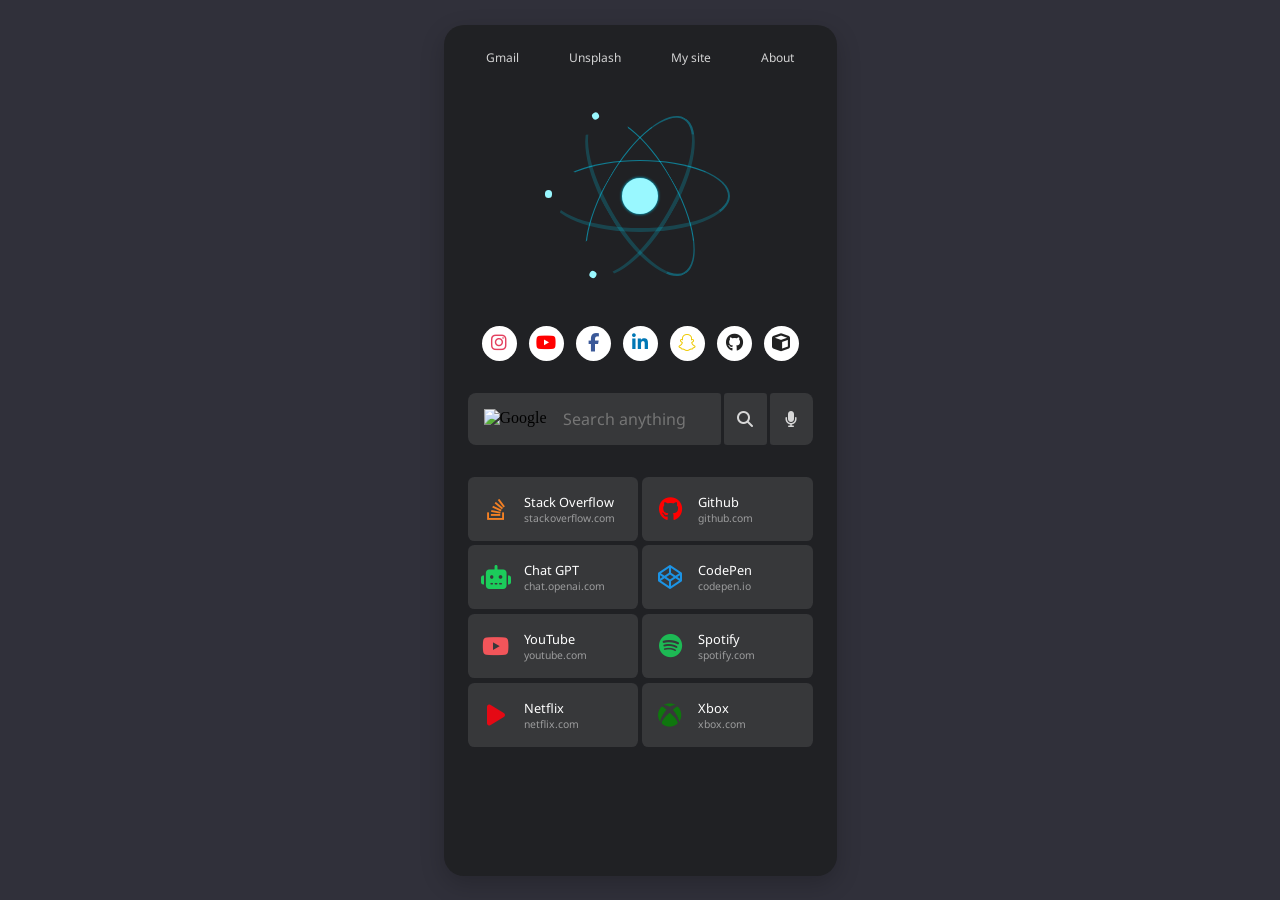
==== index.html @ 80ec019e "Update index.html" ====
<!DOCTYPE html>
<html lang="en">
<head>
  <meta charset="UTF-8">
  <meta name="viewport" content="width=device-width, initial-scale=1.0">
  <title>Mobile Dashboard</title>
  
  <link href="https://fonts.googleapis.com/css?family=Pacifico" rel="stylesheet">
  <link href="https://fonts.googleapis.com/css2?family=Noto+Sans:wght@400;700&display=swap" rel="stylesheet">
  <link rel="stylesheet" href="https://cdnjs.cloudflare.com/ajax/libs/font-awesome/6.4.0/css/all.min.css">

  <style>
    @import url('https://fonts.googleapis.com/css?family=Pacifico');
    
    :root {
      --body-color: 48 48 58;
      --font-color: 255 255 255;
      --highlight-color: 0 0 0;
      --theme-background: 32 33 36; /* Adjusted to match your screenshot's dark grey */
      
      --theme-light: 0 0 0;
      --theme-medium: 0 0 0;
      --theme-dark: 0 0 0;
      
      --atom-size: 180px;
      --atom-color-hex: #00d8ff;
      --atom-color-rgb: 0, 216, 255;
      --nucleus-size: calc(var(--atom-size) / 5);
      --electron-color-hex: #99f8ff;
      --electron-size : calc(var(--atom-size) / 25);
      --electron-orbit-size : calc(var(--atom-size) / 2.5);
      --electron-speed : 1.2s;
      --electron-speed-alpha : 1s;
      --electron-speed-omega : .8s;
    }

    body {
      background-color: rgb(var(--body-color));
      margin: 0px;
      display: flex;
      justify-content: center;
      align-items: center;
      min-height: 100vh;
    }

    body::-webkit-scrollbar { width: 4px; }
    body::-webkit-scrollbar-track { background-color: rgb(var(--theme-background)); }
    body::-webkit-scrollbar-thumb { background: rgba(255, 255, 255, 0.15); }

    * { box-sizing: border-box; }

    h1, h2, h3, h4, input, select, button, span, a, p {
      color: rgb(var(--font-color));
      font-family: "Noto Sans", sans-serif;
      font-size: 1rem;
      font-weight: 400;
      margin: 0px;
    }

    button, a, input { outline: none; }

    .fancy-scrollbar::-webkit-scrollbar { height: 4px; width: 4px; }
    .fancy-scrollbar::-webkit-scrollbar-track { background-color: transparent; }
    .fancy-scrollbar::-webkit-scrollbar-thumb { background: rgba(255, 255, 255, 0.15); }

    /* Main Phone Container */
    #phone {
      background-color: rgb(var(--theme-background));
      box-shadow: rgba(0, 0, 0, 0.2) 0px 8px 24px;
      height: 851px;
      width: 393px;  
      position: relative;
      overflow: hidden;
      border-radius: 20px; /* Added slight rounding for desktop view */
    }

    #main-wrapper {
      height: 100%;
      overflow: auto;
    }

    #main { height: 100%; }
    #content { padding: 1.5rem; }

    /* Top Links */
    #links-container {
      display: flex;
      align-items: center;
      justify-content: space-around;
      gap: 0.75rem;
      margin-bottom: 2rem;
    }
    #links-container > a {
      color: rgb(255 255 255 / 80%);
      font-size: 0.75rem;
      text-decoration: none;
    }
    #links-container > a:is(:hover, :focus) { text-decoration: underline; }

    /* Atom Animation (Centered) */
    .atom-wrapper {
      display: flex;
      justify-content: center;
      margin: 40px 0;
    }

    /* Social Buttons */
    .social-buttons {
      display: flex;
      flex-wrap: wrap;
      justify-content: center;
      gap: 12px;
      margin-bottom: 2rem;
    }
    .social-button {
      position: relative;
      display: flex;
      justify-content: center;
      align-items: center;
      width: 35px;
      height: 35px;
      text-decoration: none;
      border-radius: 100%;
      background: #fff;
      color: #333;
      transition: 0.3s;
    }
    .social-button i { font-size: 18px; }

    .social-button--instagram { color: #e4405f; }
    .social-button--youtube { color: #ff0000; }
    .social-button--facebook { color: #3b5999; }
    .social-button--linkedin { color: #0077b5; }
    .social-button--snapchat { color: #eec900; }
    .social-button--github { color: #212121; }
    .social-button--codepen { color: #212121; }

    /* Search Bar */
    #search-container {
      display: flex;
      gap: 0.2rem;
      margin-top: 0.2rem;
    }
    #search-input-container {
      display: flex;
      align-items: center;
      gap: 0.75rem;
      background-color: rgb(255 255 255 / 10%);
      padding-left: 1rem;
      border-radius: 0.2rem;
      border-bottom-left-radius: 0.5rem;
      border-top-left-radius: 0.5rem;
      flex-grow: 1;
    }
    #search-input-container > img { height: 1.2rem; }
    #search-input-container > input {
      width: 100%;
      height: 3.25rem;
      background-color: transparent;
      padding: 1rem 0;
      border: none;
      color: rgb(255 255 255 / 80%);
    }
    #search-container > button {
      background-color: rgb(255 255 255 / 10%);
      color: rgb(255 255 255 / 80%);
      font-size: 1rem;
      border: none;
      width: 3.5rem;
      border-radius: 0.2rem;
      cursor: pointer;
    }
    #search-container > #image-button { border-bottom-right-radius: 0.5rem; border-top-right-radius: 0.5rem; }

    /* Apps Grid */
    #apps-container {
      display: grid;
      gap: 0.3rem;
      grid-template-columns: repeat(2, 1fr);  
      margin: 2rem 0rem;
    }
    #apps-container > a {
      display: flex;
      align-items: center;
      gap: 0.75rem;
      background-color: rgb(255 255 255 / 10%);
      padding: 1rem 0.75rem;
      border-radius: 0.4rem;
      text-decoration: none;
    }
    #apps-container > a > i {
      height: 2rem; 
      width: 2rem; 
      flex-shrink: 0;
      font-size: 1.5rem;
      line-height: 2rem; 
      text-align: center;
    }
    #apps-container > a > .label {
      width: calc(100% - 2.5rem);
      display: flex;
      flex-direction: column;
      align-self: flex-start;
      overflow: hidden;
    }
    #apps-container > a > .label > :is(.name, .url) {
      width: 100%;
      white-space: nowrap;
      text-overflow: ellipsis;
      overflow: hidden;
    }
    #apps-container > a > .label > .name { font-size: 0.8rem; }
    #apps-container > a > .label > .url { font-size: 0.65rem; color: rgb(255 255 255 / 50%); }

    /* App Icon Colors (Matching your CSS) */
    #apps-container > a:nth-child(1) { color: #f48024; } /* Stack Overflow */
    #apps-container > a:nth-child(2) { color: rgb(255, 0, 0); } /* Github (red in your css) */
    #apps-container > a:nth-child(3) { color: rgb(28, 204, 91); } /* ChatGPT */
    #apps-container > a:nth-child(4) { color: rgb(28, 147, 228); } /* CodePen */
    #apps-container > a:nth-child(5) { color: rgb(242, 85, 90); } /* YouTube */
    #apps-container > a:nth-child(6) { color: #1db954; } /* Spotify */
    #apps-container > a:nth-child(7) { color: #e50914; } /* Netflix */
    #apps-container > a:nth-child(8) { color: rgb(15, 118, 14); } /* Xbox */

    /* Atom CSS Animations */
    .atom {
      position: relative;
      width: var(--atom-size);
      height: var(--atom-size);
      animation: 8s atom infinite cubic-bezier(1, .25, 0, .75);
    }
    @keyframes atom {
      0% { transform: rotate(0deg) scale(1); }
      12.5% { transform: rotate(-45deg) scale(.9); }
      25% { transform: rotate(-90deg) scale(1); }
      37.5% { transform: rotate(-135deg) scale(.9); }
      50% { transform: rotate(-180deg) scale(1); }
      62.5% { transform: rotate(-225deg) scale(.9); }
      75% { transform: rotate(-270deg) scale(1); }
      87.5% { transform: rotate(-315deg) scale(.9); }
      100% { transform: rotate(-360deg) scale(1); }
    }
    .atom::before {
      content: '';
      display: block;
      position: absolute;
      top: 50%;
      left: 50%;
      width: var(--nucleus-size);
      height: var(--nucleus-size);
      margin-top: calc(var(--nucleus-size) / -2);
      margin-left: calc(var(--nucleus-size) / -2);
      background: var(--electron-color-hex);
      border-radius: 100%;
      box-shadow: 0 0 3px 0 var(--atom-color-hex);
      animation: 2s nucleus infinite cubic-bezier(.65, 0, .35, 1);
    }
    @keyframes nucleus {
      0%, 50%, 100% { transform: scale(1); }
      25% { transform: scale(.9); }
      75% { transform: scale(.85); }
    }
    .atom > [class^="electron"] {
      border-top: solid rgba(var(--atom-color-rgb), .5) 1px;
      border-right: solid rgba(var(--atom-color-rgb), .35) 2px;
      border-bottom: solid rgba(var(--atom-color-rgb), .2) 4px;
      border-left: solid rgba(var(--atom-color-rgb), 0) 2px;
      border-radius: 100%;
      width: 100%;
      height: var(--electron-orbit-size);
      position: absolute;
      top: 50%;
      margin-top: calc(var(--electron-orbit-size) / -2);
      animation: var(--electron-speed) electron-orbit infinite linear;
    }
    .atom > .electron-alpha { transform: rotate(60deg); animation: var(--electron-speed-alpha) electron-orbit infinite linear; }
    .atom > .electron-omega { transform: rotate(-60deg); animation: var(--electron-speed-omega) electron-orbit infinite linear; }

    @keyframes electron-orbit {
      0%, 100% { border-top: solid rgba(var(--atom-color-rgb), .5) 1px; border-right: solid rgba(var(--atom-color-rgb), .35) 2px; border-bottom: solid rgba(var(--atom-color-rgb), .2) 4px; border-left: solid rgba(var(--atom-color-rgb), 0) 2px; }
      25% { border-top: solid rgba(var(--atom-color-rgb), .35) 1px; border-right: solid rgba(var(--atom-color-rgb), .2) 2px; border-bottom: solid rgba(var(--atom-color-rgb), 0) 4px; border-left: solid rgba(var(--atom-color-rgb), .5) 2px; }
      50% { border-top: solid rgba(var(--atom-color-rgb), .2) 1px; border-right: solid rgba(var(--atom-color-rgb), 0) 2px; border-bottom: solid rgba(var(--atom-color-rgb), .5) 4px; border-left: solid rgba(var(--atom-color-rgb), .35) 2px; }
      75% { border-top: solid rgba(var(--atom-color-rgb), 0) 1px; border-right: solid rgba(var(--atom-color-rgb), .5) 2px; border-bottom: solid rgba(var(--atom-color-rgb), .35) 4px; border-left: solid rgba(var(--atom-color-rgb), .2) 2px; }
    }
    .atom [class^="electron"]::after {
      content: '';
      display: block;
      width: var(--electron-size);
      height: var(--electron-size);
      background: var(--electron-color-hex);
      border-radius: 50%;
      margin-top: calc(var(--electron-size) / -2);
      position: absolute;
      top: 50%;
      left: calc(var(--electron-size) / -1);
      transform: scale(1);
      animation: calc(var(--electron-speed) * 2) electron infinite ease-in-out;
    }
    .atom .electron-alpha::after { animation: calc(var(--electron-speed-alpha) * 2) electron infinite ease-in-out; }
    .atom .electron-omega::after { animation: calc(var(--electron-speed-omega) * 2) electron infinite ease-in-out; }

    @keyframes electron {
      0%, 50%, 100% { left: calc(var(--electron-size) / -1); transform: scale(1); }
      12.5%, 62.5% { top: 100%; transform: scale(1.5); }
      25%, 75% { left: 100%; transform: scale(1); }
      37.5%, 87.5% { top: 0%; transform: scale(.25); }
    }

    /* Mobile Browser Override */
    @media(max-width: 500px) {
      body { overflow: auto; background-color: rgb(var(--theme-background)); }
      #phone { height: 100vh; display: flex; width: 100%; margin: 0px auto; border-radius: 0; box-shadow: none; }
      #main-wrapper { width: 100%; flex-grow: 1; }
    }
  </style>
</head>
<body>

  <div id="phone">
    <div id="main-wrapper" class="fancy-scrollbar">
      <div id="main">
        <div id="content">

          <div id="links-container">
            <a href="https://mail.google.com">Gmail</a>
            <a href="#">Unsplash</a>
            <a href="https://quizable.online/">My site</a>
            <a href="#">About</a>
          </div>

          <div class="atom-wrapper">
            <div class="atom">
              <div class="electron"></div>
              <div class="electron-alpha"></div>
              <div class="electron-omega"></div>
            </div>
          </div>

          <div class="social-buttons">
            <a href="#" class="social-button social-button--instagram"><i class="fab fa-instagram"></i></a>
            <a href="https://youtube.com" class="social-button social-button--youtube"><i class="fab fa-youtube"></i></a>
            <a href="#" class="social-button social-button--facebook"><i class="fab fa-facebook-f"></i></a>
            <a href="#" class="social-button social-button--linkedin"><i class="fab fa-linkedin-in"></i></a>
            <a href="#" class="social-button social-button--snapchat"><i class="fab fa-snapchat-ghost"></i></a>
            <a href="https://github.com/Parth-1701" class="social-button social-button--github"><i class="fab fa-github"></i></a>
            <a href="codepen.io" class="social-button social-button--codepen"><i class="fa-solid fa-cube"></i></a>
          </div>

          <form id="search-container" action="https://www.google.com/search" method="GET">
  <div id="search-input-container">
    <img src="https://upload.wikimedia.org/wikipedia/commons/5/53/Google_%22G%22_Logo.svg" alt="Google Logo" />
    <input type="text" name="q" placeholder="Search anything" required />
  </div>
  <button type="submit"><i class="fas fa-search"></i></button>
  <button type="button" id="image-button"><i class="fas fa-microphone"></i></button>
</form>


          <div id="apps-container">
            <a href="#">
              <i class="fab fa-stack-overflow"></i>
              <div class="label"><span class="name">Stack Overflow</span><span class="url">stackoverflow.com</span></div>
            </a>
            <a href="https://github.com/Parth-1701/Final">
              <i class="fab fa-github"></i>
              <div class="label"><span class="name">Github</span><span class="url">github.com</span></div>
            </a>
            <a href="https://chatgpt.com">
              <i class="fas fa-robot"></i>
              <div class="label"><span class="name">Chat GPT</span><span class="url">chat.openai.com</span></div>
            </a>
            <a href="#">
              <i class="fab fa-codepen"></i>
              <div class="label"><span class="name">CodePen</span><span class="url">codepen.io</span></div>
            </a>
            <a href="#">
              <i class="fab fa-youtube"></i>
              <div class="label"><span class="name">YouTube</span><span class="url">youtube.com</span></div>
            </a>
            <a href="#">
              <i class="fab fa-spotify"></i>
              <div class="label"><span class="name">Spotify</span><span class="url">spotify.com</span></div>
            </a>
            <a href="#">
              <i class="fas fa-play"></i>
              <div class="label"><span class="name">Netflix</span><span class="url">netflix.com</span></div>
            </a>
            <a href="#">
              <i class="fab fa-xbox"></i>
              <div class="label"><span class="name">Xbox</span><span class="url">xbox.com</span></div>
            </a>
          </div>

        </div>
      </div>
    </div>
  </div>

</body>
</html>
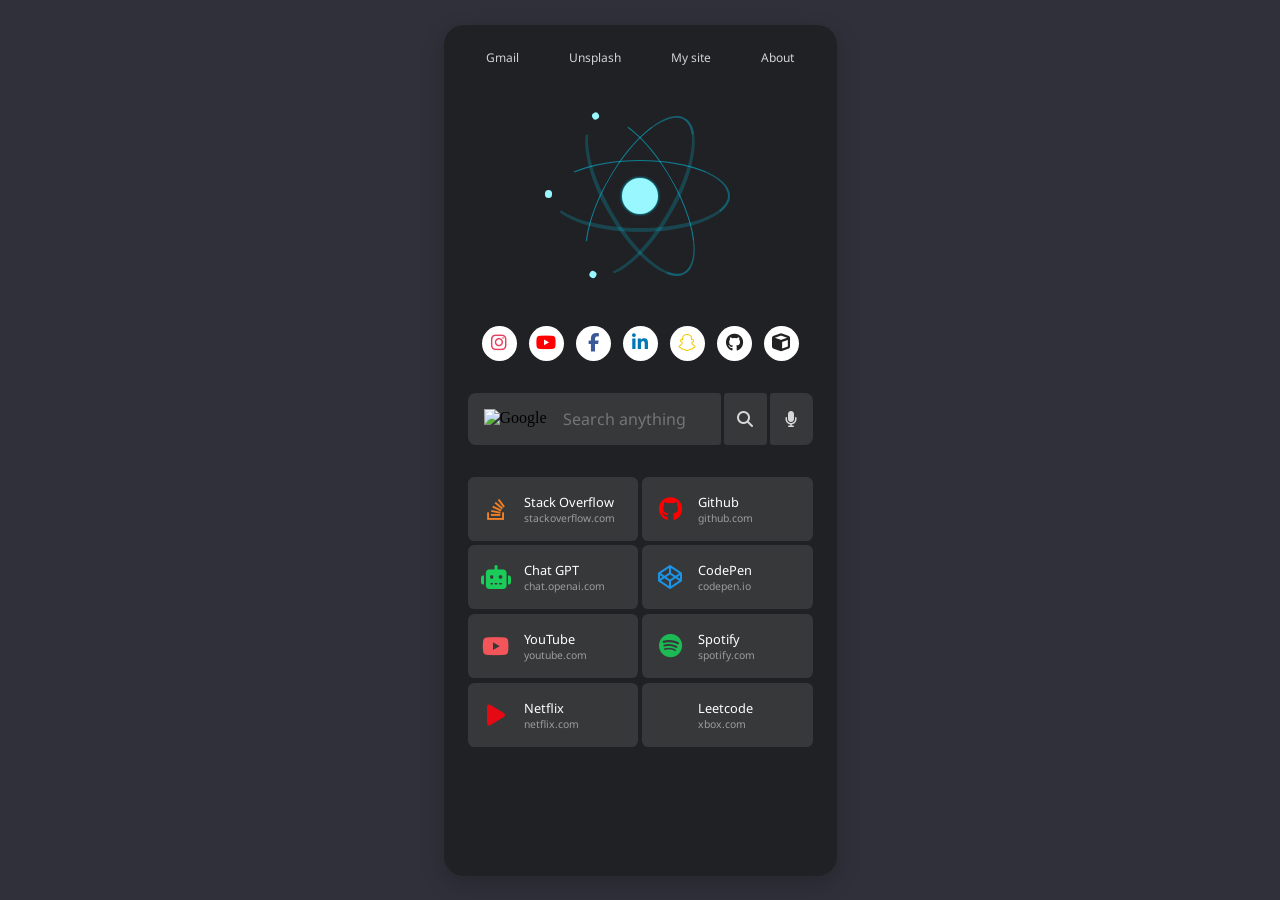
==== commit a5ea2e5e: "Update index.html" ====
--- a/index.html
+++ b/index.html
@@ -348,7 +348,7 @@
 
           <form id="search-container" action="https://www.google.com/search" method="GET">
   <div id="search-input-container">
-    <img src="https://upload.wikimedia.org/wikipedia/commons/5/53/Google_%22G%22_Logo.svg" alt="Google Logo" />
+    <img src="https://iili.io/CfYPPcv.png" alt="Google Logo" />
     <input type="text" name="q" placeholder="Search anything" required />
   </div>
   <button type="submit"><i class="fas fa-search"></i></button>
@@ -357,7 +357,7 @@
 
 
           <div id="apps-container">
-            <a href="#">
+            <a href="https://stackoverflow.com/questions">
               <i class="fab fa-stack-overflow"></i>
               <div class="label"><span class="name">Stack Overflow</span><span class="url">stackoverflow.com</span></div>
             </a>
@@ -385,9 +385,9 @@
               <i class="fas fa-play"></i>
               <div class="label"><span class="name">Netflix</span><span class="url">netflix.com</span></div>
             </a>
-            <a href="#">
-              <i class="fab fa-xbox"></i>
-              <div class="label"><span class="name">Xbox</span><span class="url">xbox.com</span></div>
+            <a href="https://leetcode.com/">
+              <i class="fa-brands fa-leetcode"></i>
+              <div class="label"><span class="name">Leetcode</span><span class="url">xbox.com</span></div>
             </a>
           </div>
 
@@ -396,5 +396,63 @@
     </div>
   </div>
 
+    <script>
+    document.addEventListener('DOMContentLoaded', () => {
+      const searchForm = document.getElementById('search-container');
+      const searchInput = searchForm.querySelector('input[name="q"]');
+      const micButton = document.getElementById('image-button');
+      const micIcon = micButton.querySelector('i');
+
+      // Check if the browser supports the Web Speech API (Chrome, Edge, Safari)
+      const SpeechRecognition = window.SpeechRecognition || window.webkitSpeechRecognition;
+
+      if (SpeechRecognition) {
+        const recognition = new SpeechRecognition();
+        
+        // Settings: only listen for one phrase and stop
+        recognition.continuous = false; 
+        recognition.interimResults = false; 
+
+        // When the mic button is clicked, start listening
+        micButton.addEventListener('click', () => {
+          recognition.start();
+          micIcon.style.color = '#ff4444'; // Turn icon red to show it's recording
+          searchInput.placeholder = 'Listening...';
+        });
+
+        // When the browser successfully translates the speech to text
+        recognition.onresult = (event) => {
+          const transcript = event.results[0][0].transcript;
+          
+          // Put the spoken words into the search box
+          searchInput.value = transcript;
+          
+          // Submit the search form automatically
+          searchForm.submit();
+        };
+
+        // Reset the UI when it stops listening (whether successful or not)
+        recognition.onend = () => {
+          micIcon.style.color = ''; 
+          searchInput.placeholder = 'Search anything';
+        };
+
+        // Handle errors (like if the user denies microphone permission)
+        recognition.onerror = (event) => {
+          console.error('Speech recognition error:', event.error);
+          searchInput.placeholder = 'Mic error. Try typing.';
+        };
+
+      } else {
+        // If the browser doesn't support voice search (like older Firefox)
+        micButton.addEventListener('click', () => {
+          alert("Sorry, your browser doesn't support voice search.");
+        });
+      }
+    });
+  </script>
 </body>
 </html>
+
+</body>
+</html>
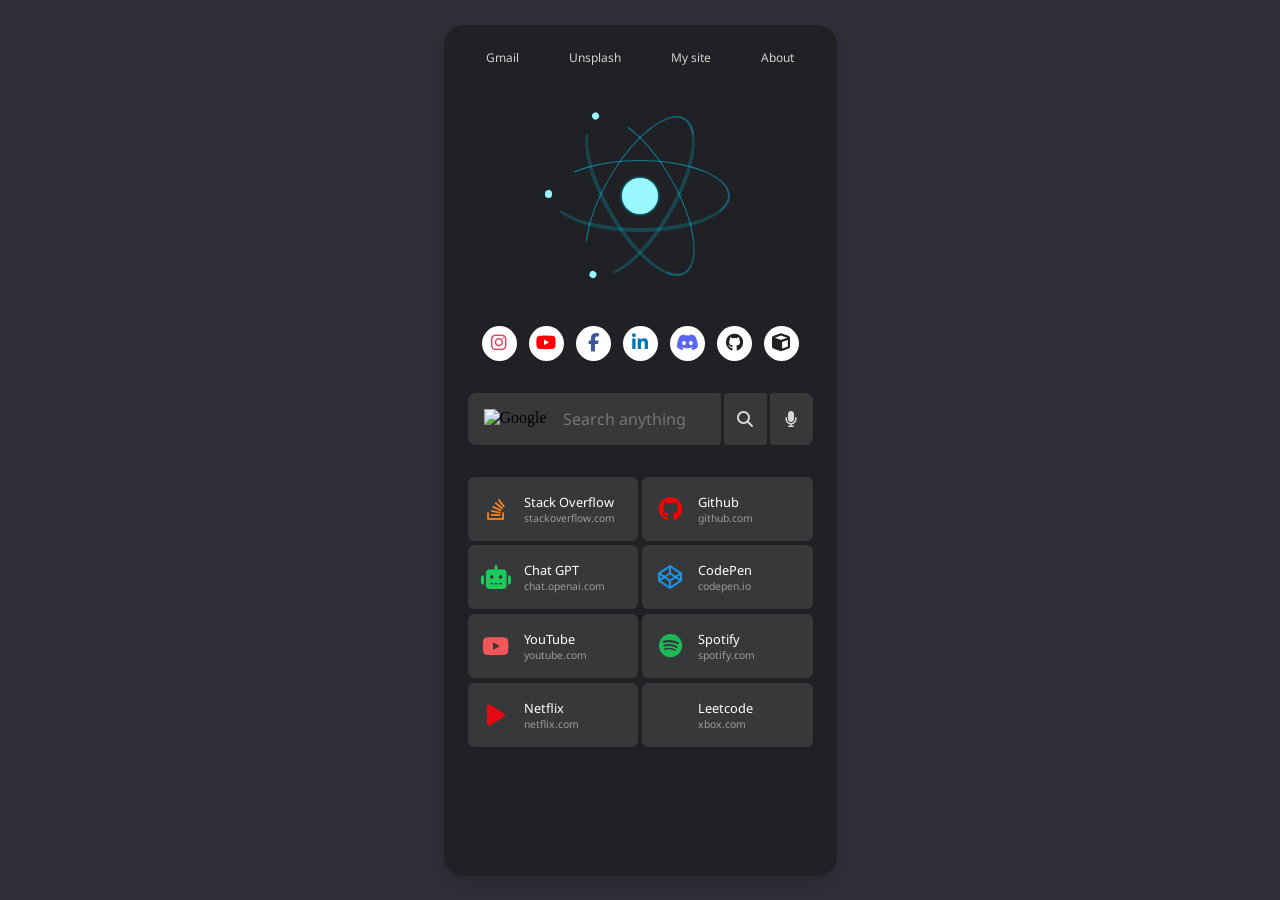
==== commit 3ed8e289: "Update index.html" ====
--- a/index.html
+++ b/index.html
@@ -131,7 +131,7 @@
     .social-button--youtube { color: #ff0000; }
     .social-button--facebook { color: #3b5999; }
     .social-button--linkedin { color: #0077b5; }
-    .social-button--snapchat { color: #eec900; }
+    .social-button--discord { color: #5865F2; }
     .social-button--github { color: #212121; }
     .social-button--codepen { color: #212121; }
 
@@ -313,7 +313,7 @@
       #main-wrapper { width: 100%; flex-grow: 1; }
     }
   </style>
-</head>
+    <script src="https://kit.fontawesome.com/f64ac04764.js" crossorigin="anonymous"></script></head>
 <body>
 
   <div id="phone">
@@ -341,7 +341,7 @@
             <a href="https://youtube.com" class="social-button social-button--youtube"><i class="fab fa-youtube"></i></a>
             <a href="#" class="social-button social-button--facebook"><i class="fab fa-facebook-f"></i></a>
             <a href="#" class="social-button social-button--linkedin"><i class="fab fa-linkedin-in"></i></a>
-            <a href="#" class="social-button social-button--snapchat"><i class="fab fa-snapchat-ghost"></i></a>
+            <a href="#" class="social-button social-button--discord"><i class="fa-brands fa-discord"></i></a>
             <a href="https://github.com/Parth-1701" class="social-button social-button--github"><i class="fab fa-github"></i></a>
             <a href="codepen.io" class="social-button social-button--codepen"><i class="fa-solid fa-cube"></i></a>
           </div>
@@ -451,6 +451,7 @@
       }
     });
   </script>
+
 </body>
 </html>
 
